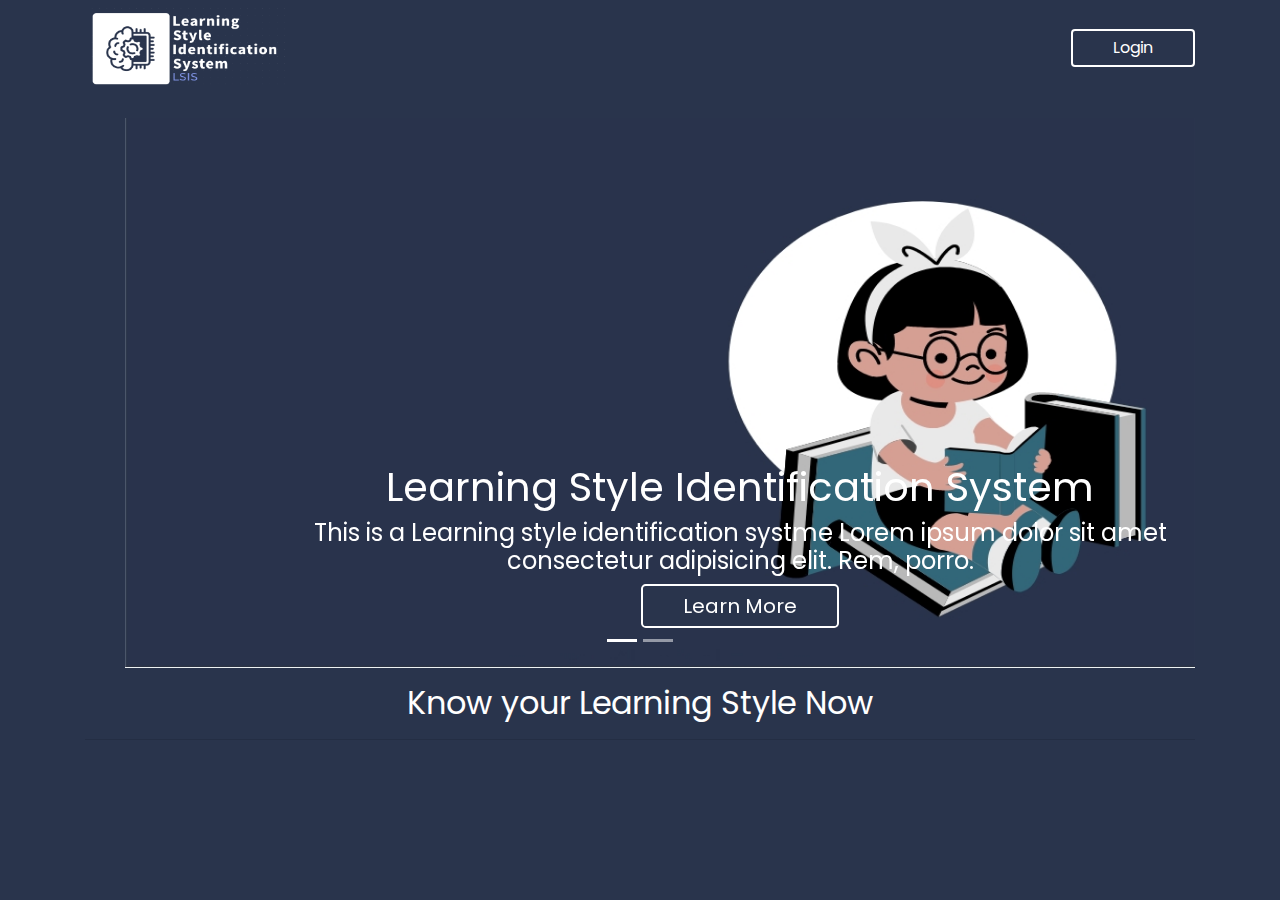
==== index.html @ 10f94f48 "init" ====
<!DOCTYPE html>
<html lang="en">
<head>
    <meta charset="UTF-8">
    <meta http-equiv="X-UA-Compatible" content="IE=edge">
    <meta name="viewport" content="width=device-width, initial-scale=1.0">
    <title>Learning Style Identification System</title>
    <link rel="shortcut icon" href="assets/image/favicon.png" type="image/x-icon">
    <link rel="stylesheet" href="css/bootstrap-4.6.0-dist/css/bootstrap.min.css">
    <script src="js/jquery-3.6.0.min.js"></script>
    <script src="js/popper.min.js"></script>
    <script src="css/bootstrap-4.6.0-dist/js/bootstrap.min.js"></script>
    <script src="js/script.js"></script>
    <link rel="stylesheet" href="css/style.css">
</head>

<body>

    <!--Navigation-->

    <nav class="navbar">
        <div class="container">
            <img class="nav-icon" src="./assets/image/logoval.png" alt="">
            <button type="button" class="btn ml-auto">Login</button>
        </div>
    </nav>

    <!--Image Slider-->

    <div class="container" id="landing">
        <div id="slides" class="carousel slide" data-ride="carousel">
            <ul class="carousel-indicators">
                <li data-target="#slides" data-slide-to="0" class="active"></li>
                <li data-target="#slides" data-slide-to="1"></li>
            </ul>
            <ul class="carousel-inner slide-ads">
                <div class="carousel-item active slide-ad">
                    <img src="./assets/image/picture1.jpg" alt="">
                    <div class="carousel-caption carou">
                        <h1>Learning Style Identification System</h1>
                        <h4>This is a Learning style identification systme Lorem ipsum dolor sit amet consectetur adipisicing elit. Rem, porro.</h4>
                        <button type="button" class="btn btn-outline-light btn-lg">Learn More</button>
                    </div>
                </div>
                <div class="carousel-item slide-ad">
                    <img src="./assets/image/picture2.jpg" alt="">
                </div>
            </ul>
        </div>
    </div>

    <!--Welcome Section-->
    <div class="container">
        <div>
            <h2 class="text-center">Know your Learning Style Now</h2>
        </div>
        <hr>
    </div>

</body>
</html>
---- css/style.css ----
@font-face {
    font-family: poppins;
    src: url('../assets/Poppins/Poppins-Regular.ttf');
}
*{
    font-family: poppins;
    color: var(--secondary);
}

/*--utilities--*/
.btn {
background: var(--primary);
color: var(--secondary);
border: var(--secondary) 2px solid;
padding: 5px 40px;
}
.btn:hover{
    background: var(--secondary);
    color: var(--primary);
}

/*--theme color--*/
:root {
    --primary: #29344C;
    --secondary: #ffffff;
}
.slide-ads{
    margin-top: 2%;
}
.slide-ad img{
    width: 100%;
    height: 550px;
}
.carou {
    position: absolute;
    right: 0;
}
body {
    background-color: var(--primary);
}
.navbar{
    background-color: var(--primary);
}
.nav-caption {
    margin-left: 20px;
}
.nav-icon{
    width: 200px;
    height: 80px;
}
/*----- Media Queries -----*/
@media (max-width: 992px){

}
@media (max-width: 768px){

}
@media (max-width: 576px){

}
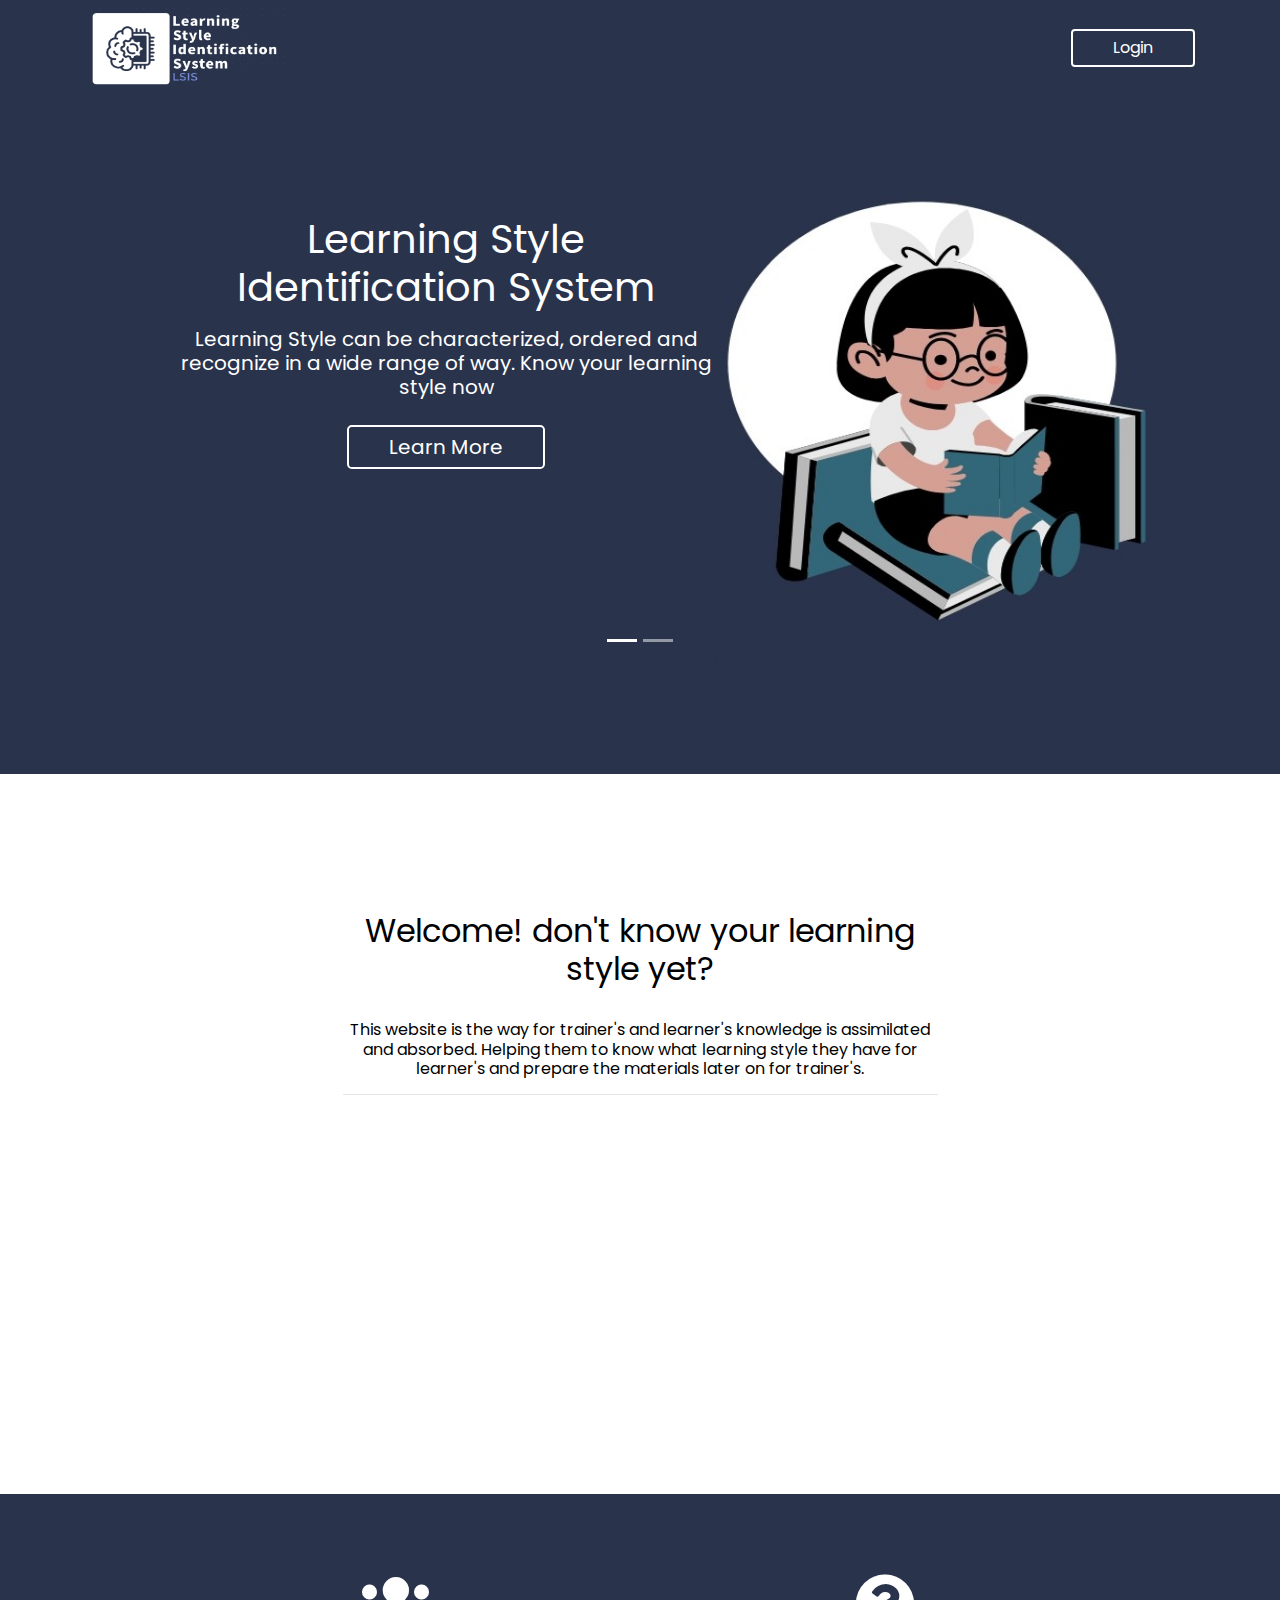
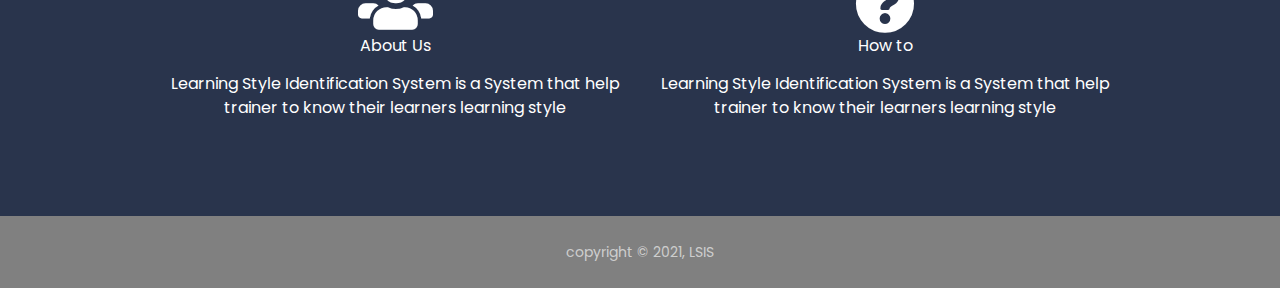
==== commit 0483b5ef: "commit" ====
--- a/index.html
+++ b/index.html
@@ -11,6 +11,7 @@
     <script src="js/popper.min.js"></script>
     <script src="css/bootstrap-4.6.0-dist/js/bootstrap.min.js"></script>
     <script src="js/script.js"></script>
+    <link rel="stylesheet" href="css/fontawesome-free-5.15.4-web/css/all.css">
     <link rel="stylesheet" href="css/style.css">
 </head>
 
@@ -25,6 +26,9 @@
         </div>
     </nav>
 
+    <!-- Login Form Box -->
+
+    
     <!--Image Slider-->
 
     <div class="container" id="landing">
@@ -38,24 +42,63 @@
                     <img src="./assets/image/picture1.jpg" alt="">
                     <div class="carousel-caption carou">
                         <h1>Learning Style Identification System</h1>
-                        <h4>This is a Learning style identification systme Lorem ipsum dolor sit amet consectetur adipisicing elit. Rem, porro.</h4>
-                        <button type="button" class="btn btn-outline-light btn-lg">Learn More</button>
+                        <h5>Learning Style can be characterized, ordered and recognize 
+                            in a wide range of way. Know your learning style now</h5>
+                        <a href="#welcome"><button type="button" class="btn btn-outline-light btn-lg">Learn More</button></a>
                     </div>
                 </div>
                 <div class="carousel-item slide-ad">
                     <img src="./assets/image/picture2.jpg" alt="">
+                    <div class="carousel-caption carou">
+                        <h1>Learning Style Identification System</h1>
+                        <h5>Learning Style can be characterized, ordered and recognize 
+                            in a wide range of way. Know your learning style now</h5>
+                        <a href="#welcome"><button type="button" class="btn btn-outline-light btn-lg">Learn More</button></a>
+                    </div>
                 </div>
             </ul>
         </div>
     </div>
+    <div class="space">
+
+    </div>
 
     <!--Welcome Section-->
-    <div class="container">
-        <div>
-            <h2 class="text-center">Know your Learning Style Now</h2>
+    <div class="container-fluid" id="welcome">
+        <div class="container" id="welcome-text">
+            <h2 class="text-center"> Welcome! don't know your learning style yet? </h2>
+            <h6 class="text-center"> This website is the way for trainer's
+                and learner's knowledge is assimilated and absorbed. 
+               Helping them to know what learning
+                style they have for learner's and 
+               prepare the materials later on for trainer's. </h6>
+            <hr>
         </div>
-        <hr>
     </div>
 
+
+    <!-- two column section -->
+
+    <div class="container" id="column-section">
+        <div class="container column-items">
+            <i class="fas fa-users"></i>
+            <span>About Us</span>
+            <p>
+                Learning Style Identification System 
+                is a System 
+                that help trainer to know their learners learning style</p>
+        </div>
+        <div class="container column-items">
+            <i class="fas fa-question-circle"></i>
+            <span>How to</span>
+            <p>
+                Learning Style Identification System 
+                is a System 
+                that help trainer to know their learners learning style</p>
+        </div>
+    </div>
+    <footer>
+        copyright &copy; 2021, LSIS
+    </footer>
 </body>
 </html>--- a/css/style.css
+++ b/css/style.css
@@ -6,7 +6,9 @@
     font-family: poppins;
     color: var(--secondary);
 }
-
+html {
+    scroll-behavior: smooth;
+}
 /*--utilities--*/
 .btn {
 background: var(--primary);
@@ -31,10 +33,6 @@
     width: 100%;
     height: 550px;
 }
-.carou {
-    position: absolute;
-    right: 0;
-}
 body {
     background-color: var(--primary);
 }
@@ -48,13 +46,70 @@
     width: 200px;
     height: 80px;
 }
-/*----- Media Queries -----*/
-@media (max-width: 992px){
 
+.carousel-caption {
+    position: absolute;
+    left: 5%;
+    top: 11%;
+    width: 50%;
+    line-height: 5rem;
 }
-@media (max-width: 768px){
+.carousel-caption h1 {
+    margin: 3%;
+}
+.space {
+    height: 10vh;
+}
+/* This is the welcome section */
 
+#welcome {
+    background-color: #ffffff;
+    height: 80vh;
+    /* position: relative; */
 }
-@media (max-width: 576px){
 
+#welcome-text {
+    width: 50%;
+    padding-top: 11%;
 }
+#welcome-text h2 {
+    color: #000;
+    /* position: absolute;
+    top: 50%;
+    left: 50%; */
+}
+
+#welcome-text h6 {
+    color: #000;
+    width: 100%;
+    margin-top: 2rem;
+}
+
+/* This code id for the two column sections */
+
+#column-section{
+    display: flex;
+    justify-content: space-evenly;
+    align-items: center;
+    padding: 5rem;
+}
+.column-items {
+    text-align: center;
+    display: flex;
+    flex-direction: column;
+}
+.column-items p {
+    margin-top: 3%;
+}
+.fas {
+    font-size: 60px;
+    color: #ffffff;
+}
+footer {
+    background-color: grey ;
+    color: rgba(241, 241, 241, 0.7);
+    text-align: center;
+    font-size: 14px;
+    padding: 2%;
+    z-index: -3;
+}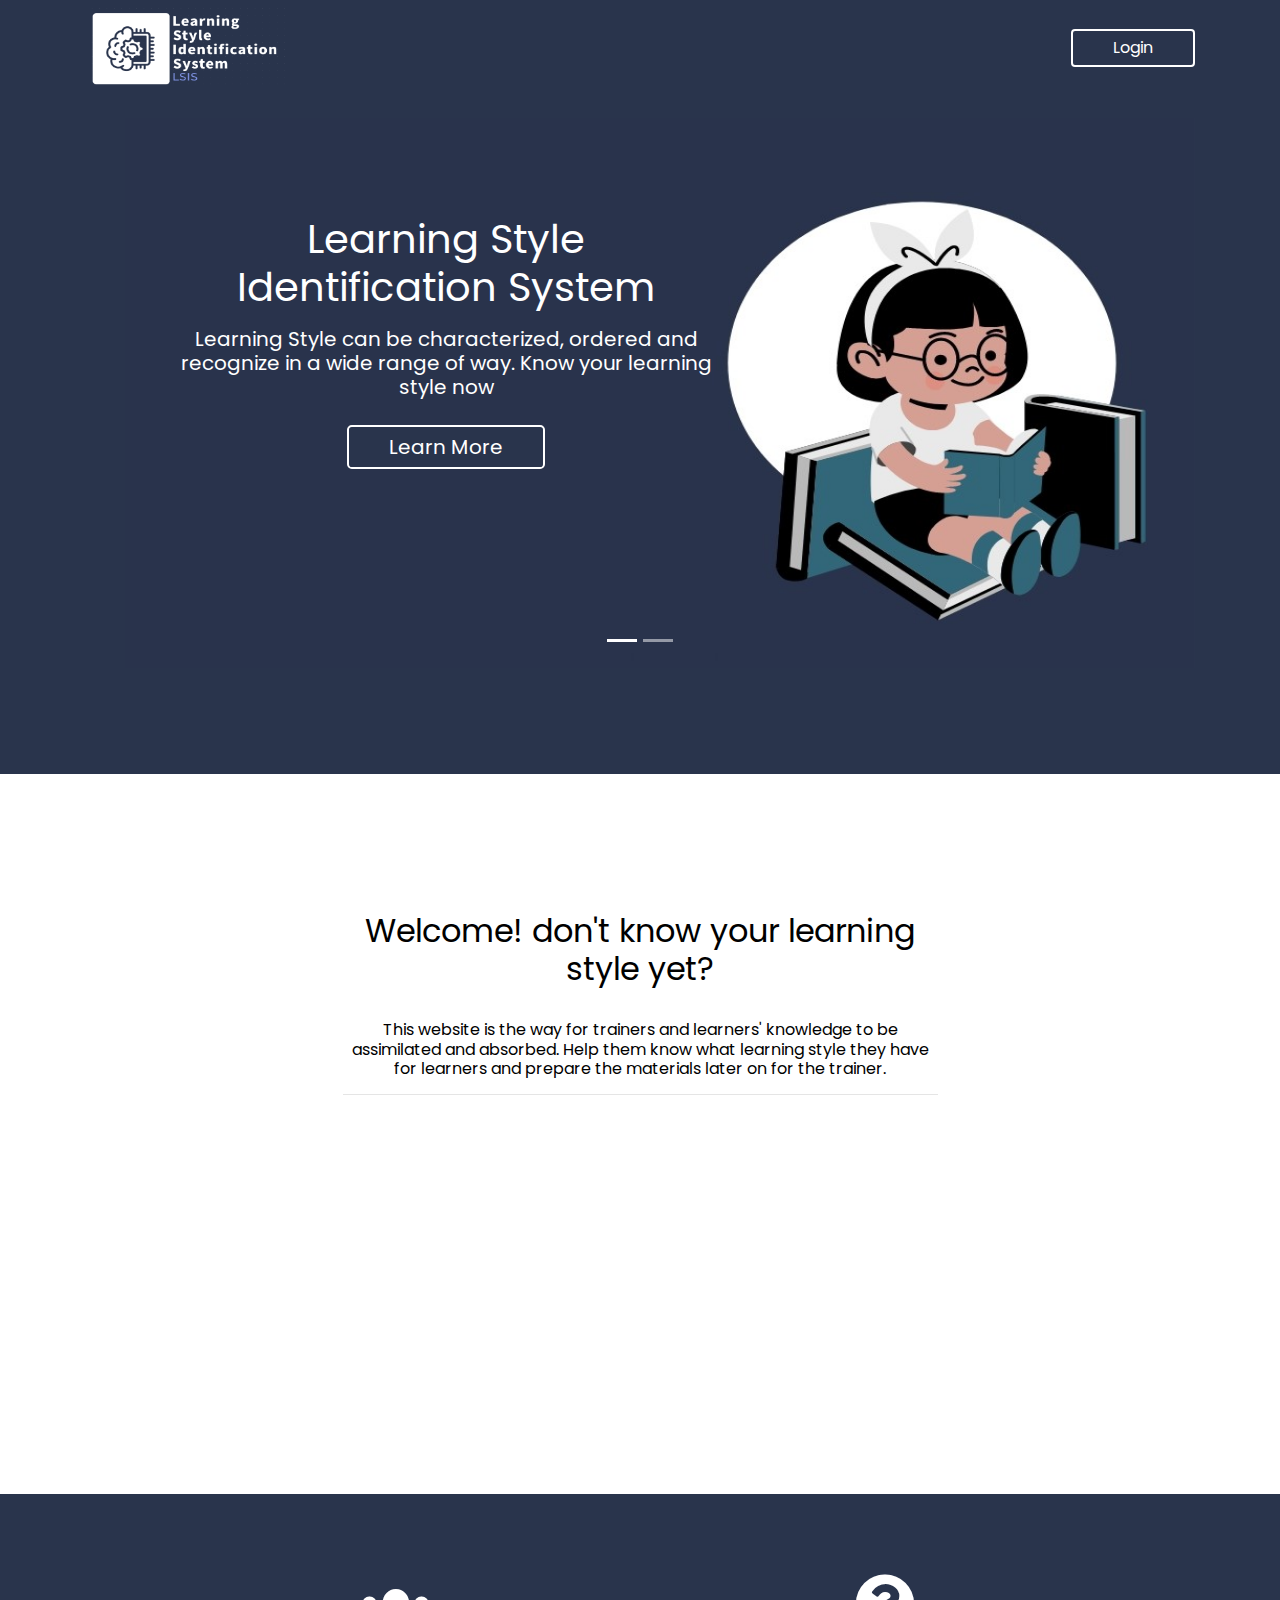
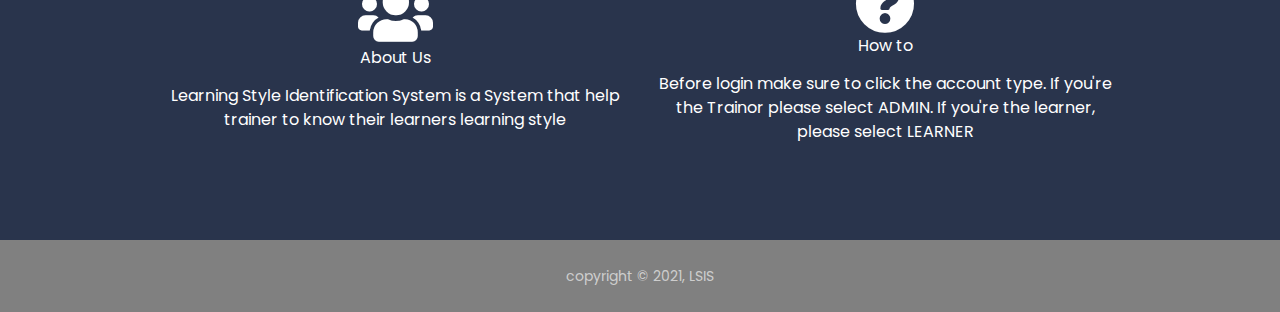
==== commit a4c9dd0a: "commit" ====
--- a/index.html
+++ b/index.html
@@ -10,8 +10,8 @@
     <script src="js/jquery-3.6.0.min.js"></script>
     <script src="js/popper.min.js"></script>
     <script src="css/bootstrap-4.6.0-dist/js/bootstrap.min.js"></script>
-    <script src="js/script.js"></script>
     <link rel="stylesheet" href="css/fontawesome-free-5.15.4-web/css/all.css">
+    <link rel="stylesheet" href="css/sweetalert2.min.css">
     <link rel="stylesheet" href="css/style.css">
 </head>
 
@@ -22,12 +22,42 @@
     <nav class="navbar">
         <div class="container">
             <img class="nav-icon" src="./assets/image/logoval.png" alt="">
-            <button type="button" class="btn ml-auto">Login</button>
+            <button type="button" id="btnlogin" class="btn ml-auto loginbtn" onclick="toggle()"> Login </button>
         </div>
     </nav>
-
+    
     <!-- Login Form Box -->
-
+    <div id = "login-form" class ="login-page">
+        <div class="form-box">
+            <div class="button-box">
+                <div id="btn"></div>
+                <button type="button" onclick="learner()" class="toggle-btn">Learner</button>
+                <button type="button" onclick="admin()" class="toggle-btn">Admin</button>
+            </div>
+            <form action="" id="login" class="input-group-login" autocomplete="off">
+                <input type="text" class="input-field" id="full-name" placeholder="Full Name" required>
+                <div class="autocomplete">
+                    <input id="qualifications" type="text" class="input-field" name="qualifications" placeholder="Qualifications" required>
+                </div>
+                <select name="" class="input-field" id="gender" required>
+                    <option value="" class="input-field" disabled selected> Gender </option>
+                    <option value="" class="input-field">Male</option>
+                    <option value="" class="input-field">Female</option>
+                </select>
+                <input type="submit" id="form-submit" class="input-field submitbtn" onclick="validation();">
+            </form>
+            <form action="" id="admin" class="input-group-register">
+                <input type="text" class="input-field" id="full-name" placeholder="Full Name" required>
+                <select name="" class="input-field" id="gender">
+                    <option value="" class="input-field" disabled selected> Gender </option>
+                    <option value="" class="input-field">Male</option>
+                    <option value="" class="input-field">Female</option>
+                </select>
+                <input type="password" class="input-field" id="full-name" placeholder="Password" required>
+                <input type="submit" id="form-submit" class="input-field submitbtn" onclick="validation();">
+            </form>
+        </div>
+    </div>
     
     <!--Image Slider-->
 
@@ -67,11 +97,7 @@
     <div class="container-fluid" id="welcome">
         <div class="container" id="welcome-text">
             <h2 class="text-center"> Welcome! don't know your learning style yet? </h2>
-            <h6 class="text-center"> This website is the way for trainer's
-                and learner's knowledge is assimilated and absorbed. 
-               Helping them to know what learning
-                style they have for learner's and 
-               prepare the materials later on for trainer's. </h6>
+            <h6 class="text-center"> This website is the way for trainers and learners' knowledge to be assimilated and absorbed. Help them know what learning style they have for learners and prepare the materials later on for the trainer.</h6>
             <hr>
         </div>
     </div>
@@ -92,13 +118,13 @@
             <i class="fas fa-question-circle"></i>
             <span>How to</span>
             <p>
-                Learning Style Identification System 
-                is a System 
-                that help trainer to know their learners learning style</p>
+                Before login make sure to click the account type. If you're the Trainor please select ADMIN. If you're the learner, please select LEARNER</p>
         </div>
     </div>
     <footer>
         copyright &copy; 2021, LSIS
     </footer>
+    <script src="css/sweetalert2.all.min.js"></script>
+    <script src="js/script.js"></script>
 </body>
 </html>--- a/css/style.css
+++ b/css/style.css
@@ -4,7 +4,6 @@
 }
 *{
     font-family: poppins;
-    color: var(--secondary);
 }
 html {
     scroll-behavior: smooth;
@@ -97,6 +96,7 @@
     text-align: center;
     display: flex;
     flex-direction: column;
+    color: var(--secondary);
 }
 .column-items p {
     margin-top: 3%;
@@ -112,4 +112,112 @@
     font-size: 14px;
     padding: 2%;
     z-index: -3;
-}+}
+
+
+/* Codes for form box including the autocomplete */
+#login-form {
+    display: none;
+}
+.form-box {
+    background-color: rgba(255, 255, 255, 0.8);
+    width: 400px;
+    height: 450px;
+    position: absolute;
+    right: 1%;
+    top: 12%;
+    z-index: 10;
+    border-radius: 30px;
+    overflow: hidden;
+}
+.autocomplete input {
+    width: 80%;
+}
+
+.input-field {
+    margin: 10px 40px;
+    padding: 9px;
+    border-radius: 10px;
+    color: #000;
+}
+.input-group-login {
+    display: flex;
+    flex-direction: column;
+    transition: .5s;
+}
+.input-group-register {
+    top: 120px;
+    position: absolute;
+    display: flex;
+    width: 100%;
+    flex-direction: column;
+    transition: .5s;
+}
+#admin {
+    /* display: none; */
+        left: 450px;
+}
+#login {
+    left: 50px;
+}
+.submitbtn {
+    background-color: rgb(22, 22, 22);
+    color: #ffffff;
+}
+.button-box {
+    width: 270px;
+    margin: 35px auto;
+    position: relative;
+    /* border: 1px solid #000; */
+    box-shadow: 0 0 10px 1px #fff;
+    border-radius: 30px;
+}
+.toggle-btn {
+    padding: 10px 30px;
+    background: transparent;
+    border: 0;
+    outline: none;
+    position: relative;
+}
+#btn {
+    top: 0;
+    left: 0;
+    position: absolute;
+    width: 140px;
+    height: 100%;
+    background: var(--secondary);
+    border-radius: 30px;
+    transition: .5s;
+}
+
+.autocomplete {
+    position: relative;
+    display: inline-block;
+  }
+  .autocomplete-items {
+    position: absolute;
+    border: 1px solid #d4d4d4;
+    border-bottom: none;
+    border-top: none;
+    z-index: 99;
+    /*position the autocomplete items to be the same width as the container:*/
+    top: 100%;
+    left: 0;
+    right: 0;
+    color: #000;
+  }
+  .autocomplete-items div {
+    padding: 10px;
+    cursor: pointer;
+    background-color: rgb(255, 251, 251);
+    border-bottom: 1px solid #d4d4d4;
+  }
+  .autocomplete-items div:hover {
+    /*when hovering an item:*/
+    background-color: #e9e9e9;
+  }
+  .autocomplete-active {
+    /*when navigating through the items using the arrow keys:*/
+    background-color: DodgerBlue !important;
+    color: #000;
+  }